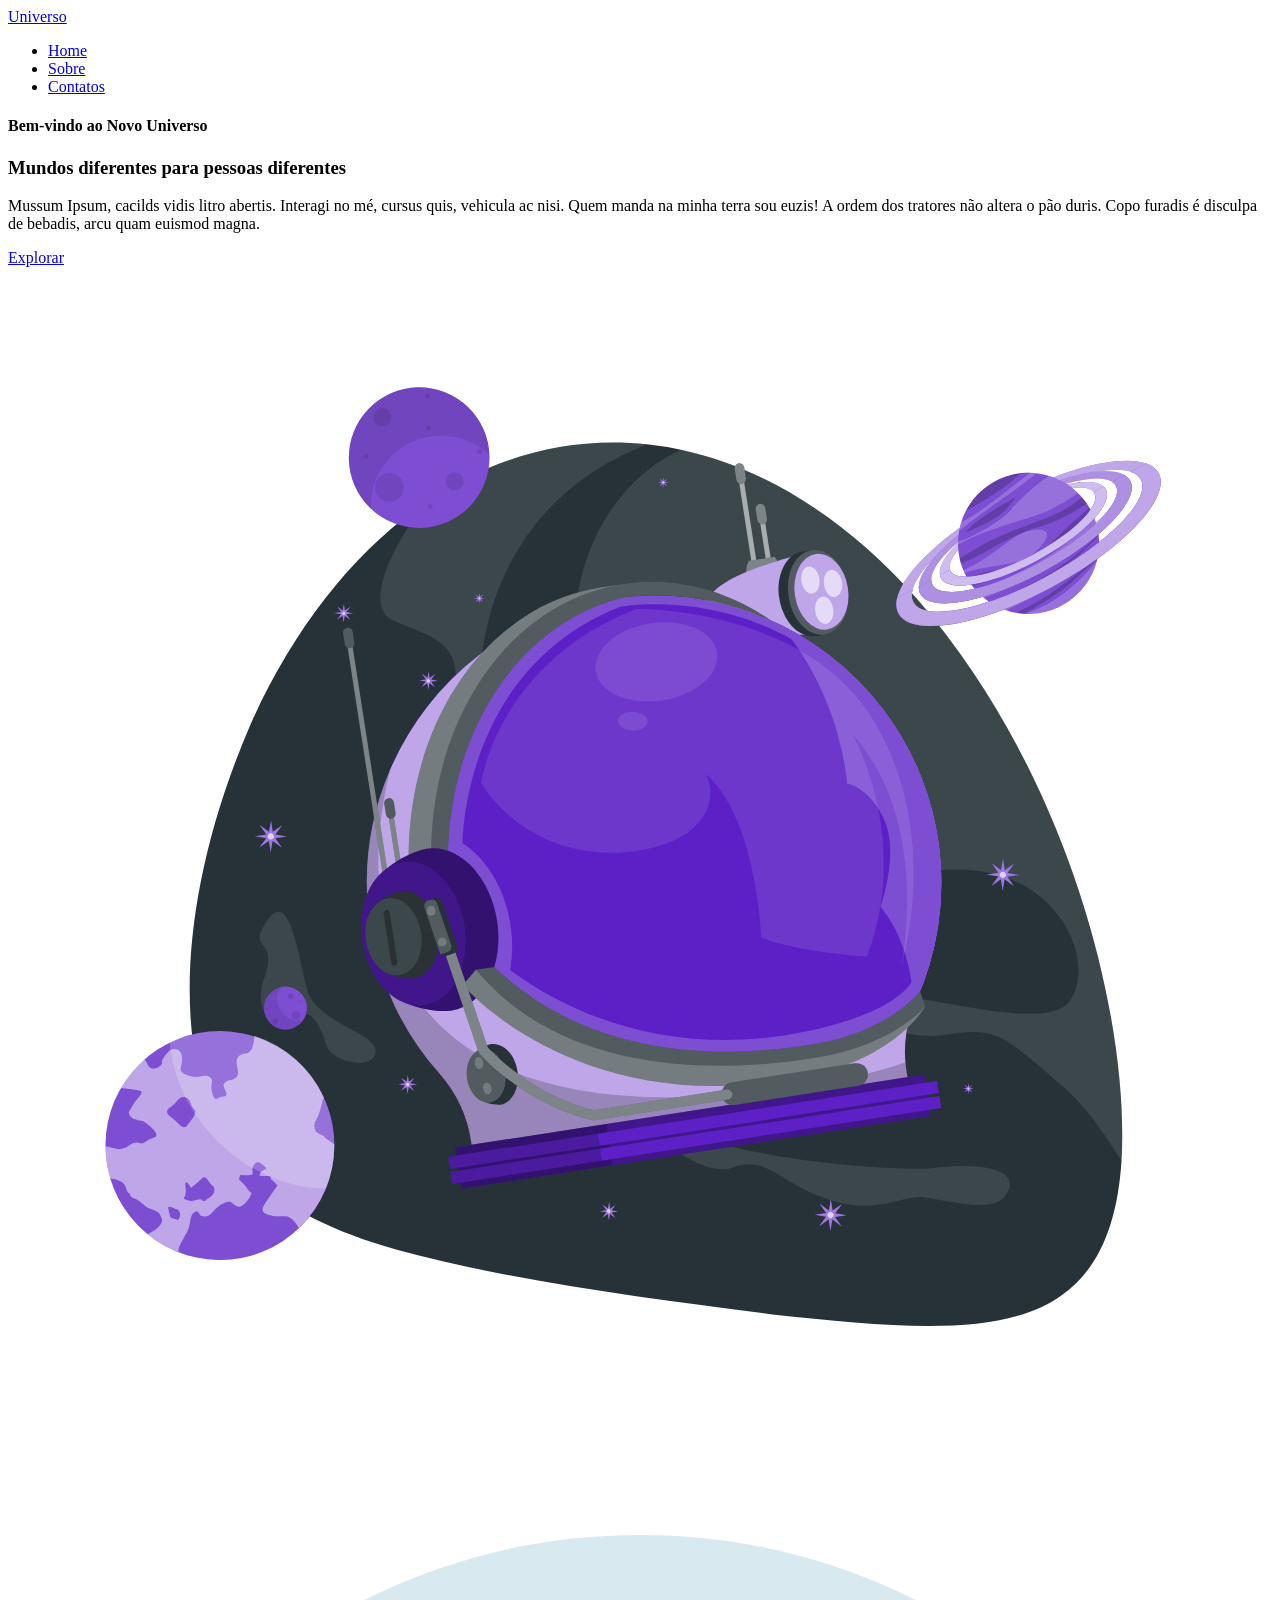
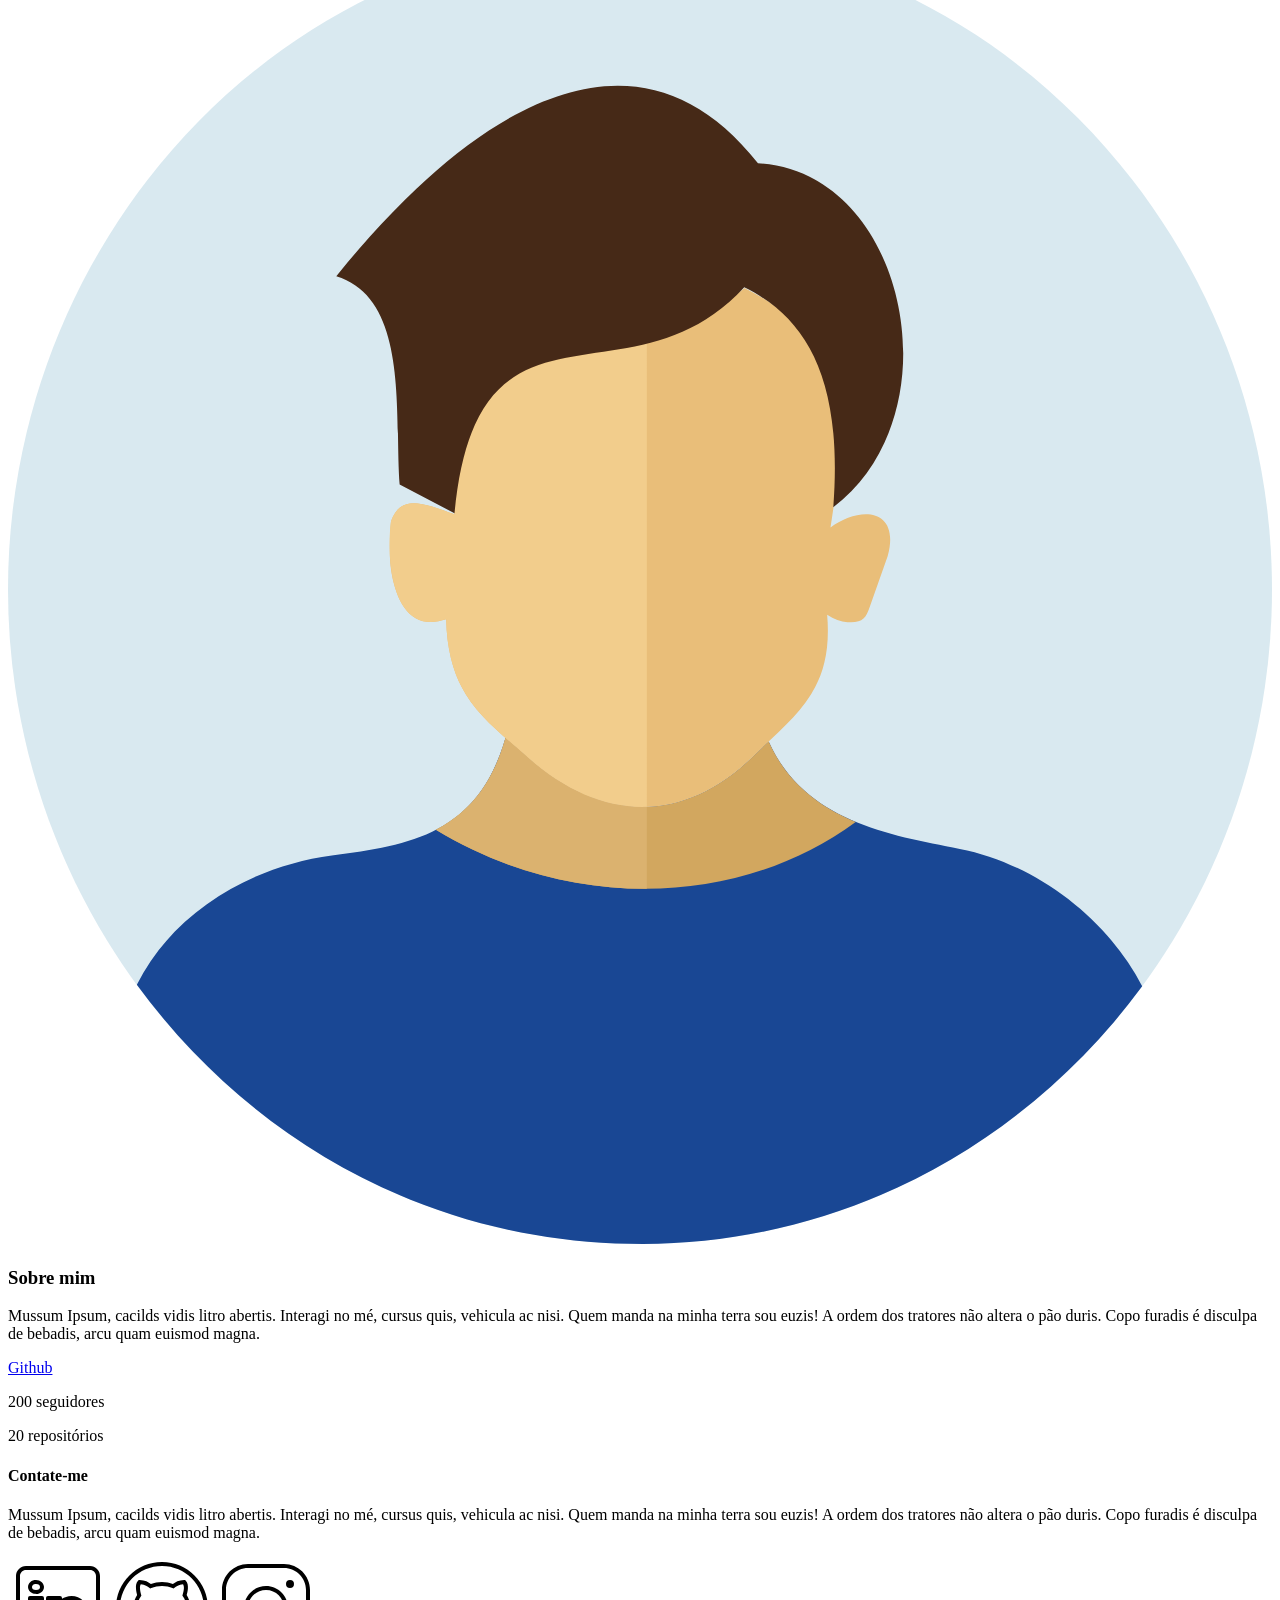
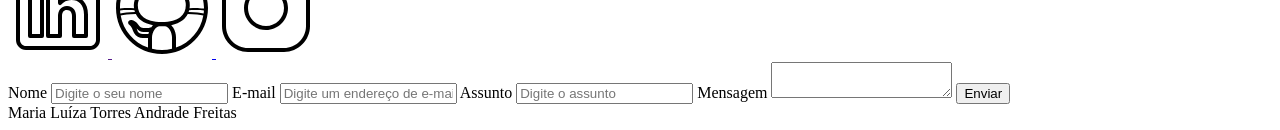
==== index.html @ 32b0ef87 "feat: inclusão html" ====
<!DOCTYPE html>
<html lang="pt-br">
<head>
    <meta charset="UTF-8">
    <meta name="viewport" content="width=device-width, initial-scale=1.0">
    <meta name="description" content="Projeto Portfólio do Maria Luíza Torres, desenvolvedor web fullstack.">
    <meta name="author" content="Maria Luíza Torres">
    <meta name="keywords" content="portfólio, desenvolvedor, web, fullstack, Maria Luíza Torres, HTML, CSS, JavaScript">
    <link rel="icon" href="./assets/img/favicon.svg" />
    <title>Portfólio da Maria Luíza Torres</title>
</head>
<body>

    <!-- Cabeçalho da página -->
    <header>

        <div id="header_content">
            <!-- Título do cabeçalho -->
            <div id="titulo">
                <a href="#">Universo</a>
            </div>

            <!-- Menu -->
            <div id="menu">

                <!-- Barra de Navegação -->
                <nav>
                    <ul>
                        <li><a href="#">Home</a></li>
                        <li><a href="#about">Sobre</a></li>
                        <li><a href="#contact">Contatos</a></li>
                    </ul>
                </nav>
            </div>
        </div>
    </header>

    <!-- Seção principal da página -->
    <main>

        <!-- Seção Home -->
        <section id="home">

            <!-- Texto da seção Home -->
            <article id="home_texto">
                <h4>Bem-vindo ao Novo Universo</h4>
                <h1>Mundos diferentes para pessoas diferentes</h1>
                <p>Mussum Ipsum, cacilds vidis litro abertis.  Interagi no mé, cursus quis, vehicula ac nisi. Quem manda na minha terra sou euzis! A ordem dos tratores não altera o pão duris. Copo furadis é disculpa de bebadis, arcu quam euismod magna.</p>
                <a href="https://github.com/Marialuiza-dev" target="_blank">Explorar</a>
            </article>

            <!-- Imagem da seção  Home -->
            <article id="home_imagem">
                <img src="./assets/img/astronauta.svg" alt="Capacete do astronauta com animação"/>
            </article>
        </section>

        <!-- Seção Sobre -->
        <section id="about">
            
            <!-- Imagem da seção Sobre -->
            <img src="./assets/img/user_01.svg" alt="Foto do perfil do Github"/>
        
            <!-- Texto da seção Sobre -->
            <article id="about_texto">
                <h1>Sobre mim</h1>
                <p>Mussum Ipsum, cacilds vidis litro abertis.  Interagi no mé, cursus quis, vehicula ac nisi. Quem manda na minha terra sou euzis! A ordem dos tratores não altera o pão duris. Copo furadis é disculpa de bebadis, arcu quam euismod magna.</p>

                <div id="about_github">
                    <a href="https://github.com/Marialuiza-dev" target="_blank">Github</a>
                    <p>200 seguidores</p>
                    <p>20 repositórios</p>
                </div>
            </article>

        </section>
        
        <!-- Seção de Contatos -->
        <section id="contact">
            <h4>Contate-me</h4>
            <p>Mussum Ipsum, cacilds vidis litro abertis.  Interagi no mé, cursus quis, vehicula ac nisi. Quem manda na minha terra sou euzis! A ordem dos tratores não altera o pão duris. Copo furadis é disculpa de bebadis, arcu quam euismod magna.</p>

            <!-- Redes Sociais -->
            <div id="icones_redes_sociais">
                <a href="" target="_blank">
                    <img src="./assets/img/linkedin.svg" alt="Ícone do LinkedIn"/>
                </a>

                <a href="https://github.com/Marialuiza-dev" target="_blank">
                    <img src="./assets/img/github.svg" alt="Ícone do GitHub"/>
                </a>

                <a href="" target="_blank">
                    <img src="./assets/img/instagram.svg" alt="Ícone do Instagram"/>
                </a>
            </div>

            <!-- Formulário de Contato -->
            <form action="" method="POST">
                <label for="nome">Nome</label>
                <input
                    id="nome"
                    name="nome"
                    type="text"
                    placeholder="Digite o seu nome"
                >
                <span id="txtNome"></span>

                <label for="email">E-mail</label>
                <input
                    id="email"
                    name="email"
                    type="text"
                    placeholder="Digite um endereço de e-mail válido"
                >
                <span id="txtEmail"></span>

                <label for="assunto">Assunto</label>
                <input
                    id="assunto"
                    name="assunto"
                    type="text"
                    placeholder="Digite o assunto"
                >
                <span id="txtAssunto"></span>

                <label for="mensagem">Mensagem</label>
                
                <textarea 
                    id="mensagem"
                    name="mensagem"
                    placeholder="Digite a sua mensagem"
                >
                </textarea>

                <button type="submit">Enviar</button>
            </form>
        </section>
    </main>

    <!-- Rodapé da página -->
    <footer>
        Maria Luíza Torres Andrade Freitas
    </footer>
</body>
</html>
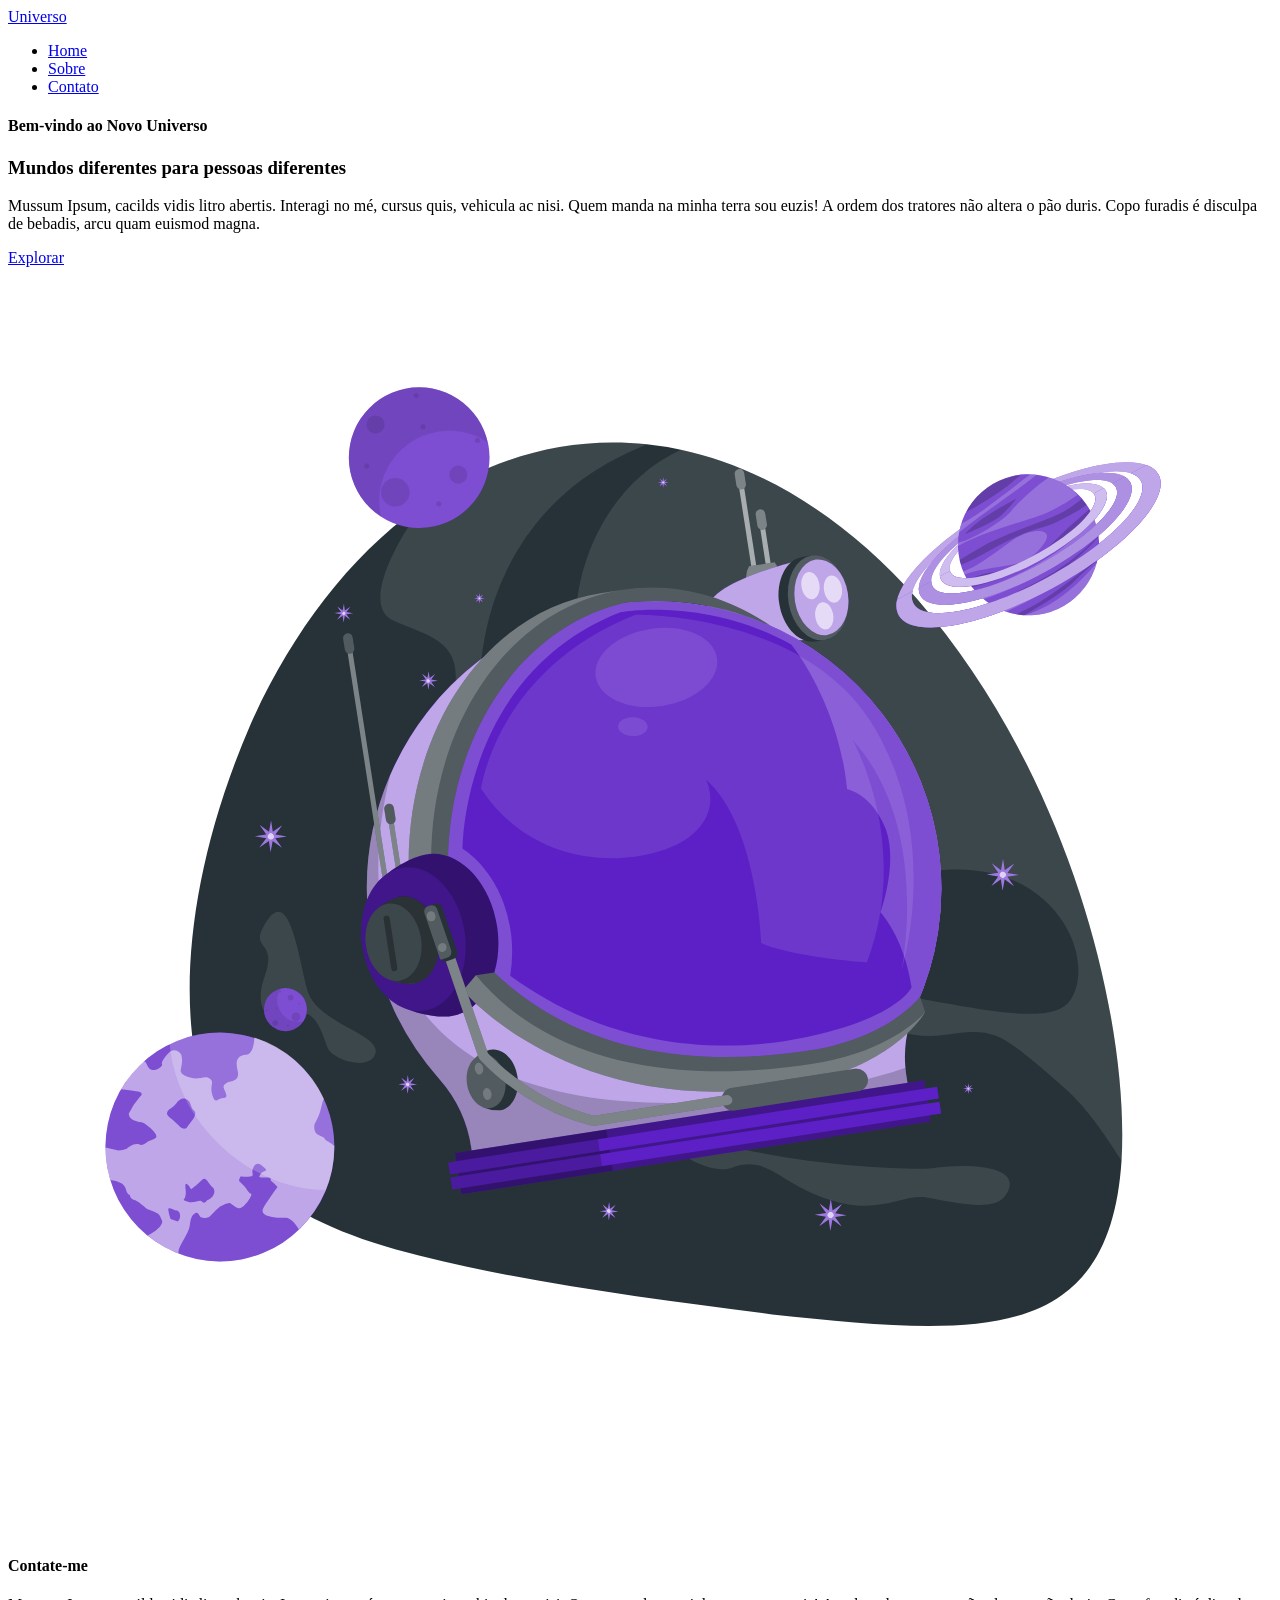
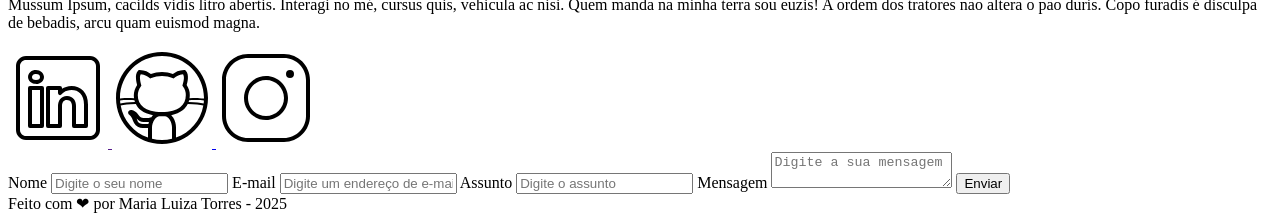
==== commit 7cbafebe: "feat: Atualização final" ====
--- a/index.html
+++ b/index.html
@@ -1,34 +1,48 @@
 <!DOCTYPE html>
 <html lang="pt-br">
+
 <head>
+
+    <!-- Servidores de Fontes do Google -->
+    <link rel="preconnect" href="https://fonts.googleapis.com">
+    <link rel="preconnect" href="https://fonts.gstatic.com" crossorigin>
+
+    <!-- Fonte do Google - Poppins -->
+    <link href="https://fonts.googleapis.com/css2?family=Poppins&display=swap" rel="stylesheet">
+
     <meta charset="UTF-8">
     <meta name="viewport" content="width=device-width, initial-scale=1.0">
-    <meta name="description" content="Projeto Portfólio do Maria Luíza Torres, desenvolvedor web fullstack.">
-    <meta name="author" content="Maria Luíza Torres">
-    <meta name="keywords" content="portfólio, desenvolvedor, web, fullstack, Maria Luíza Torres, HTML, CSS, JavaScript">
+    <meta name="description" content="Projeto Portfólio do Maria Luiza Torres, desenvolvedor web fullstack.">
+    <meta name="author" content="Maria Luiza Torres">
+    <meta name="keywords" content="portfólio, desenvolvedor, web, fullstack, Maria Luiza Torres, HTML, CSS, JavaScript">
     <link rel="icon" href="./assets/img/favicon.svg" />
-    <title>Portfólio da Maria Luíza Torres</title>
+
+    <!-- Link para o arquivo CSS -->
+    <link rel="stylesheet" href="./assets/css/styles.css" />
+
+    <title>Portfólio do Maria Luiza Torres</title>
 </head>
+
 <body>
 
     <!-- Cabeçalho da página -->
-    <header>
+    <header class="flex menu_container">
 
-        <div id="header_content">
+        <div id="header_content" class="menu_content">
             <!-- Título do cabeçalho -->
             <div id="titulo">
                 <a href="#">Universo</a>
             </div>
 
             <!-- Menu -->
-            <div id="menu">
+            <div id="menu" class="flex">
 
                 <!-- Barra de Navegação -->
                 <nav>
-                    <ul>
+                    <ul class="flex menu_list">
                         <li><a href="#">Home</a></li>
                         <li><a href="#about">Sobre</a></li>
-                        <li><a href="#contact">Contatos</a></li>
+                        <li><a href="#contact">Contato</a></li>
                     </ul>
                 </nav>
             </div>
@@ -39,108 +53,89 @@
     <main>
 
         <!-- Seção Home -->
-        <section id="home">
+        <section id="home" class="flex home_container">
 
             <!-- Texto da seção Home -->
-            <article id="home_texto">
+            <article id="home_texto" class="flex home_content">
                 <h4>Bem-vindo ao Novo Universo</h4>
                 <h1>Mundos diferentes para pessoas diferentes</h1>
-                <p>Mussum Ipsum, cacilds vidis litro abertis.  Interagi no mé, cursus quis, vehicula ac nisi. Quem manda na minha terra sou euzis! A ordem dos tratores não altera o pão duris. Copo furadis é disculpa de bebadis, arcu quam euismod magna.</p>
-                <a href="https://github.com/Marialuiza-dev" target="_blank">Explorar</a>
+                <p>Mussum Ipsum, cacilds vidis litro abertis. Interagi no mé, cursus quis, vehicula ac nisi. Quem manda
+                    na minha terra sou euzis! A ordem dos tratores não altera o pão duris. Copo furadis é disculpa de
+                    bebadis, arcu quam euismod magna.</p>
+                <a href="https://github.com/Marialuiza-dev" target="_blank" class="botao">Explorar</a>
             </article>
 
             <!-- Imagem da seção  Home -->
-            <article id="home_imagem">
-                <img src="./assets/img/astronauta.svg" alt="Capacete do astronauta com animação"/>
+            <article id="home_imagem" class="flex home_content">
+                <img src="./assets/img/astronauta.svg" alt="Capacete do astronauta com animação" />
             </article>
         </section>
 
         <!-- Seção Sobre -->
-        <section id="about">
-            
-            <!-- Imagem da seção Sobre -->
-            <img src="./assets/img/user_01.svg" alt="Foto do perfil do Github"/>
-        
-            <!-- Texto da seção Sobre -->
-            <article id="about_texto">
-                <h1>Sobre mim</h1>
-                <p>Mussum Ipsum, cacilds vidis litro abertis.  Interagi no mé, cursus quis, vehicula ac nisi. Quem manda na minha terra sou euzis! A ordem dos tratores não altera o pão duris. Copo furadis é disculpa de bebadis, arcu quam euismod magna.</p>
+        <section id="about" class="flex sobre_container">
 
-                <div id="about_github">
-                    <a href="https://github.com/Marialuiza-dev" target="_blank">Github</a>
-                    <p>200 seguidores</p>
-                    <p>20 repositórios</p>
+        </section>
+
+        <!-- Seção de Contatos -->
+        <section id="contact" class="contato_container">
+
+            <article id="redes_sociais" class="contato_content">
+                <h4>Contate-me</h4>
+                <p>Mussum Ipsum, cacilds vidis litro abertis. Interagi no mé, cursus quis, vehicula ac nisi. Quem manda
+                    na minha terra sou euzis! A ordem dos tratores não altera o pão duris. Copo furadis é disculpa de
+                    bebadis, arcu quam euismod magna.</p>
+
+                <!-- Redes Sociais -->
+                <div id="icones_redes_sociais" class="social_container">
+                    <a href="" target="_blank" class="social_icon">
+                        <img src="./assets/img/linkedin.svg" alt="Ícone do LinkedIn" />
+                    </a>
+
+                    <a href="https://github.com/Marialuiza-dev" target="_blank" class="social_icon">
+                        <img src="./assets/img/github.svg" alt="Ícone do GitHub" />
+                    </a>
+
+                    <a href="" target="_blank" class="social_icon">
+                        <img src="./assets/img/instagram.svg" alt="Ícone do Instagram" />
+                    </a>
                 </div>
             </article>
 
-        </section>
-        
-        <!-- Seção de Contatos -->
-        <section id="contact">
-            <h4>Contate-me</h4>
-            <p>Mussum Ipsum, cacilds vidis litro abertis.  Interagi no mé, cursus quis, vehicula ac nisi. Quem manda na minha terra sou euzis! A ordem dos tratores não altera o pão duris. Copo furadis é disculpa de bebadis, arcu quam euismod magna.</p>
+            <!-- Formulário de Contato -->
+            <form action="https://formsubmit.co/7065d88cfa92a310a1da3b7a5effb0c9" method="POST" id="formulario">
 
-            <!-- Redes Sociais -->
-            <div id="icones_redes_sociais">
-                <a href="" target="_blank">
-                    <img src="./assets/img/linkedin.svg" alt="Ícone do LinkedIn"/>
-                </a>
+                <input type="hidden" name="_next" value="http://127.0.0.1:5500/sucess.html">
+                <input type="hidden" name="_captcha" value="false">
 
-                <a href="https://github.com/Marialuiza-dev" target="_blank">
-                    <img src="./assets/img/github.svg" alt="Ícone do GitHub"/>
-                </a>
-
-                <a href="" target="_blank">
-                    <img src="./assets/img/instagram.svg" alt="Ícone do Instagram"/>
-                </a>
-            </div>
-
-            <!-- Formulário de Contato -->
-            <form action="" method="POST">
                 <label for="nome">Nome</label>
-                <input
-                    id="nome"
-                    name="nome"
-                    type="text"
-                    placeholder="Digite o seu nome"
-                >
+                <input id="nome" name="nome" type="text" placeholder="Digite o seu nome">
                 <span id="txtNome"></span>
 
                 <label for="email">E-mail</label>
-                <input
-                    id="email"
-                    name="email"
-                    type="text"
-                    placeholder="Digite um endereço de e-mail válido"
-                >
+                <input id="email" name="email" type="text" placeholder="Digite um endereço de e-mail válido">
                 <span id="txtEmail"></span>
 
                 <label for="assunto">Assunto</label>
-                <input
-                    id="assunto"
-                    name="assunto"
-                    type="text"
-                    placeholder="Digite o assunto"
-                >
+                <input id="assunto" name="assunto" type="text" placeholder="Digite o assunto">
                 <span id="txtAssunto"></span>
 
                 <label for="mensagem">Mensagem</label>
-                
-                <textarea 
-                    id="mensagem"
-                    name="mensagem"
-                    placeholder="Digite a sua mensagem"
-                >
-                </textarea>
 
-                <button type="submit">Enviar</button>
+                <textarea id="mensagem" name="mensagem" placeholder="Digite a sua mensagem"></textarea>
+
+                <button class="botao" type="submit">Enviar</button>
             </form>
         </section>
     </main>
 
     <!-- Rodapé da página -->
     <footer>
-        Maria Luíza Torres Andrade Freitas
+        Feito com ❤ por Maria Luiza Torres - 2025
     </footer>
+
+    <!-- Script JavaScript -->
+    <script src="./assets/js/script.js"></script> 
+
 </body>
+
 </html>
